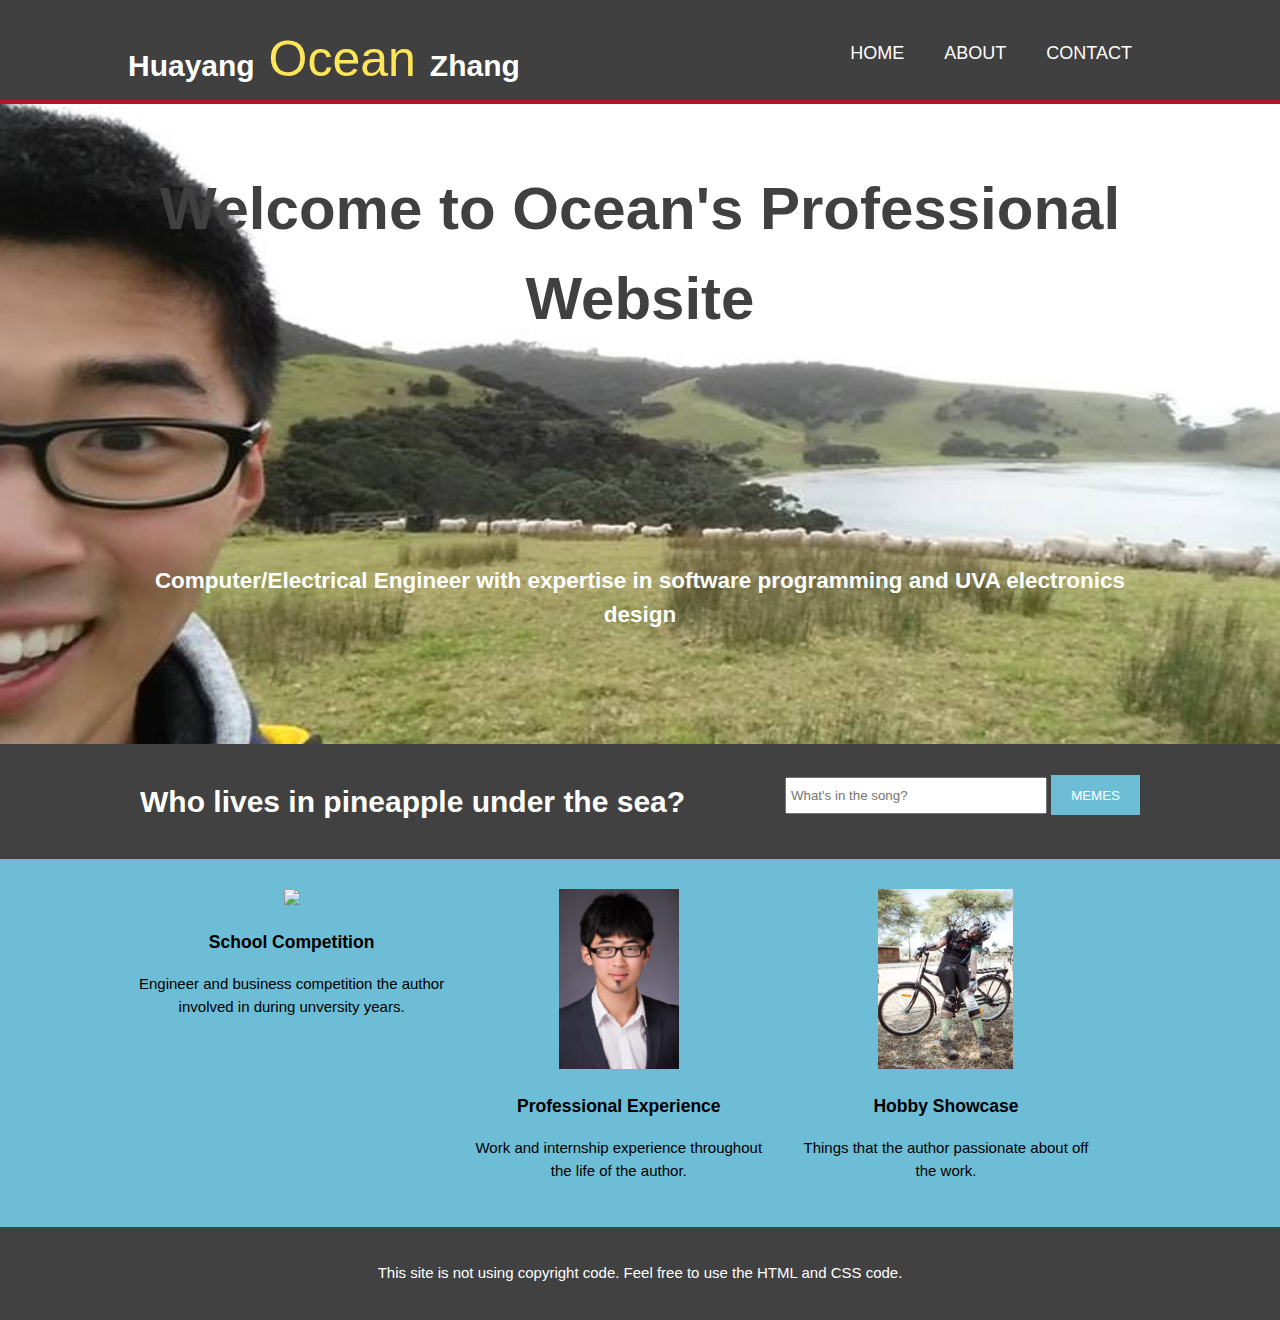
==== index.html @ 23830123 "Add files via upload" ====
<!DOCTYPE html>
<html>
  <head>
    <meta charset="utf-8">
    <meta name="viewport" cotent="width=device-width">
    <meta name="description" cotent="Computer/Eletrical Engineering professional work experience showcase">
    <meta name="keywords" content="website, electrical engineer, ee, cs">
    <meta name="author" content="Ocean">
    <title>Ocean's Professional Website | Home</title>
    <link rel="stylesheet" href="./css/style.css">
  </head>
  <body>
    <header>
      <div class="container">
        <div id="branding">
          <h1>Huayang<span class="highlight"> Ocean </span> Zhang</h1>
        </div>
        <nav>
          <ul>
            <li><a href="index.html">Home</a></li>
            <li><a href="about.html">About</a></li>
            <li><a href="services.html">Contact</a></li>
          </ul>
      </div>
    </header>

    <section id="showcase">
      <div class="container">
        <h1>Welcome to Ocean's Professional Website</h1>
        <h2>Computer/Electrical Engineer with expertise in software programming and UVA electronics design</h2>
      </div>
    </section>

    <section id="newsletter">
      <div class="container">
        <h1>Who lives in pineapple under the sea?</h1>
        <form>
          <input type="email" placeholder="What's in the song?">
          <button type="submit" class="button_1">MEMES</button>
        </form>
      </div>
    </section>

    <section id="boxes">
      <div class="container">
        <div class="box">
          <img src="./image/school.jpg">
          <h3>School Competition</h3>
          <p>Engineer and business competition the author involved in during unversity years.</p>
        </div>
        <div class="box">
          <img src="./image/professional.jpeg">
          <h3>Professional Experience</h3>
          <p>Work and internship experience throughout the life of the author.</p>
        </div>
        <div class="box">
          <img src="./image/hobby.jpg">
          <h3>Hobby Showcase</h3>
          <p>Things that the author passionate about off the work.</p>
        </div>
      </div>
    </section>

    <footer>
      <p>This site is not using copyright code. Feel free to use the HTML and CSS code. </p>
    </footer>
  </body>
</html>
---- css/style.css ----
body{
  font: 15px/1.5 Arial, Helvetica, sans-serif;
  padding:0;
  margin:0;
  background-color:#6DBDD6;
}


/*global **/
.container{
  width:80%;
  margin:auto;
  overflow:hidden;
}

ul{
  margin:0;
  padding:0;
}

.button_1{
  height:40px;
  background:#6DBDD6;
  border:0;
  padding-left: 20px;
  padding-right:20px;
  color:#ffffff;
}

.dark{
  padding:15px;
  background:#404041;
  color:#FFFFFF;
  margin-top:10px;
  margin-bottom:10px;
}

/* Header **/
header{
  background:#404040;
  color:#ffffff;
  padding-top:30px;
  min-height:70px;
  border-bottom:#B71427 4px solid;
}

header a{
  color:#ffffff;
  text-decoration:none;
  text-transform:uppercase;
  font-size:18px;
}

header li{
  float:left;
  display:inline;
  padding: 0 20px 0 20px;
}

header #branding{
  float:left;
}

header #branding h1{
  margin:0;
}

header nav{
  float:right;
  margin-top:10px;
}

header .highlight, header .current a{
  color:#FFE658;
  font-weight:bold;
  font:50px Arial;
}

header a:hover{
  color:#CCCCCC;
  font-weight:bold;
}

/* Showcase*/
#showcase{
  min-height:640px;

  background:url('../image/showcase2.jpg') no-repeat -260px;
  background-size: 130% 130%;
  text-align: center;

}

#showcase h1{
  margin-top:60px;
  font-size:60px;
  margin-bottom: 220px;
  color:#404040;
}

#showcase h2{
  font-sze:40px;
  color:#FFFFFF;
}

#showcase p{
  font-sze:20px;
  color:#FFFFFF;
}

/* newsletter */

#newsletter{
  padding:15px;
  color:#ffffff;
  background:#414141;
}

#newsletter h1{
  float:left;
}

#newsletter form {
  float:right;
  margin-top:16px;
}

#newsletter input[type="email"]{
  padding:4px;
  height:25px;
  width:250px;
}

/* Boxes */
#boxes{
  margin-top:20px;
}

#boxes .box{
  float:left;
  text-align: center;
  width:30%;
  padding:10px;
}

#boxes .box img{
  height:180px;
}

/* Sidebar */
aside#sidebar{
  float:right;
  width: 30%;
}

/* main in About Me */
article#main-col{
  float:left;
  width: 65%;
}


footer{
  padding:20px;
  margin-top:20px;
  color:#ffffff;
  background-color:#414141;
  text-align: center;
}

/* Media Queries */
@media(max-width: 768px){
  header #branding,
  header nav,
  header nav li,
  #newsletter h1,
  #newsletter form,
  #boxes .box,
  article#main-col,
  aside#sidebar{
    float:none;
    text-align: :center;
    width:100%;
  }

  header{
    padding-bottom:20px;
  }

  #showcase h1{
    margin-top:40px;
  }

  #newsletter button{
    display:block;
    width:100%;
  }

  #newsletter form input[type="email"]{
    width:100%;
    margin-bottom:5px;
  }
}
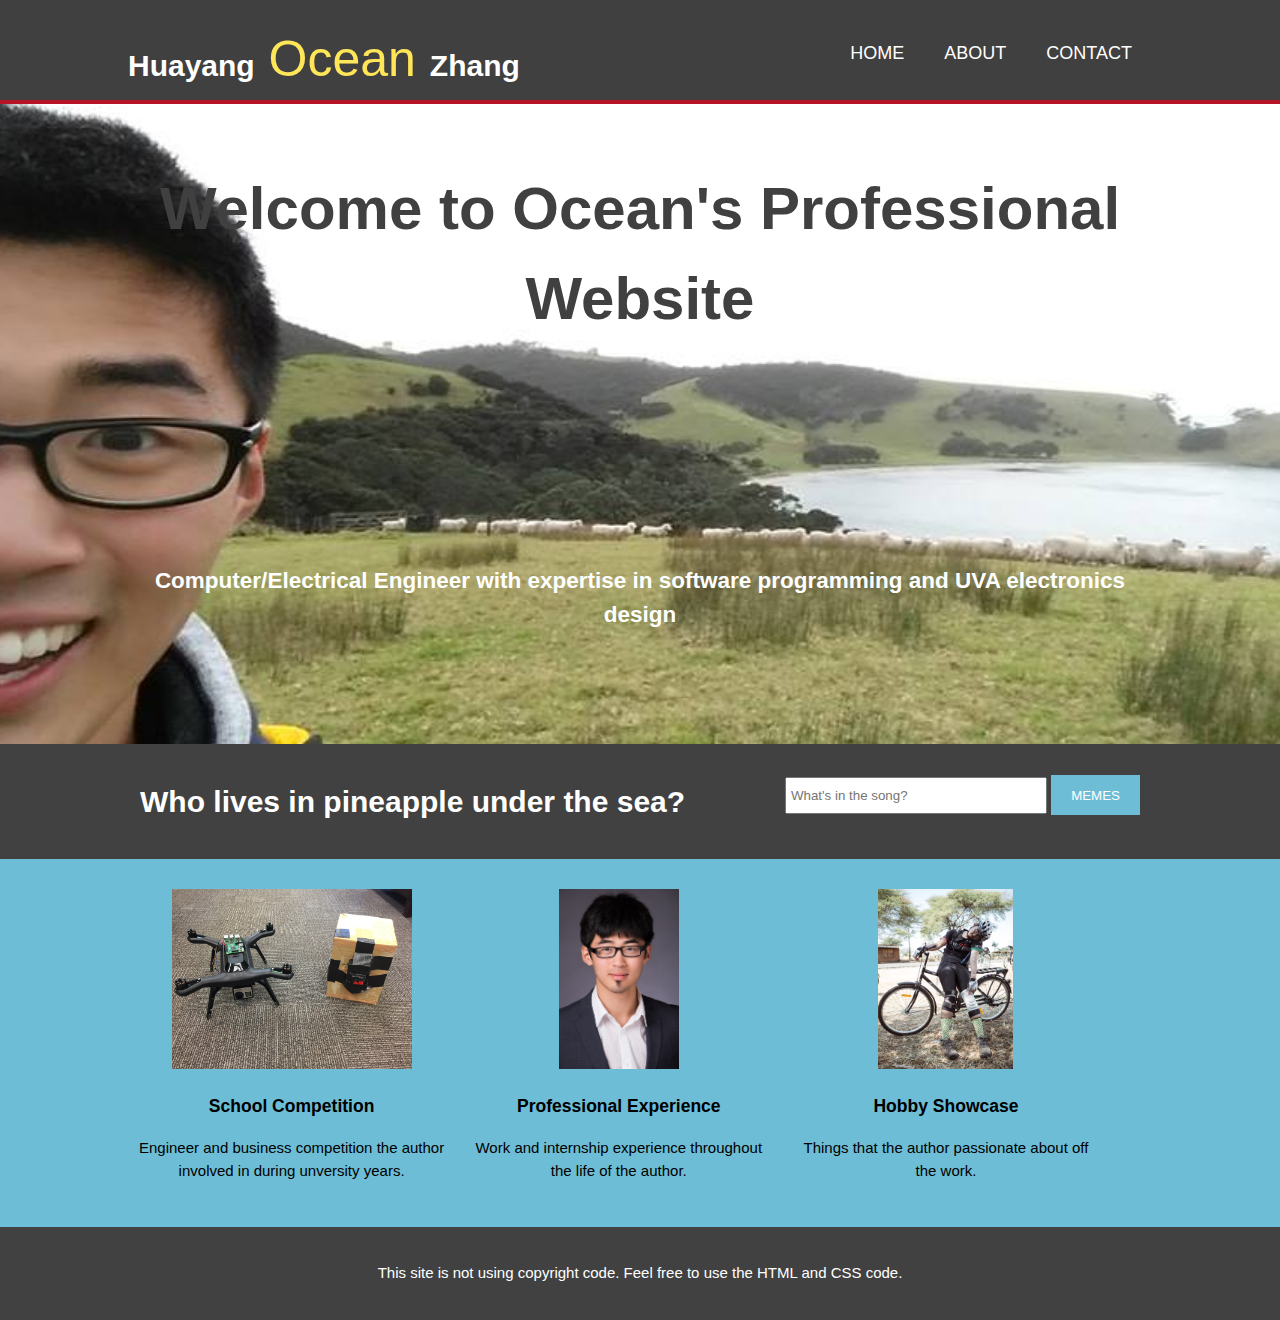
==== commit 0b9bd057: "Update index.html" ====
--- a/index.html
+++ b/index.html
@@ -44,7 +44,7 @@
     <section id="boxes">
       <div class="container">
         <div class="box">
-          <img src="./image/school.jpg">
+          <img src="./image/school.JPG">
           <h3>School Competition</h3>
           <p>Engineer and business competition the author involved in during unversity years.</p>
         </div>
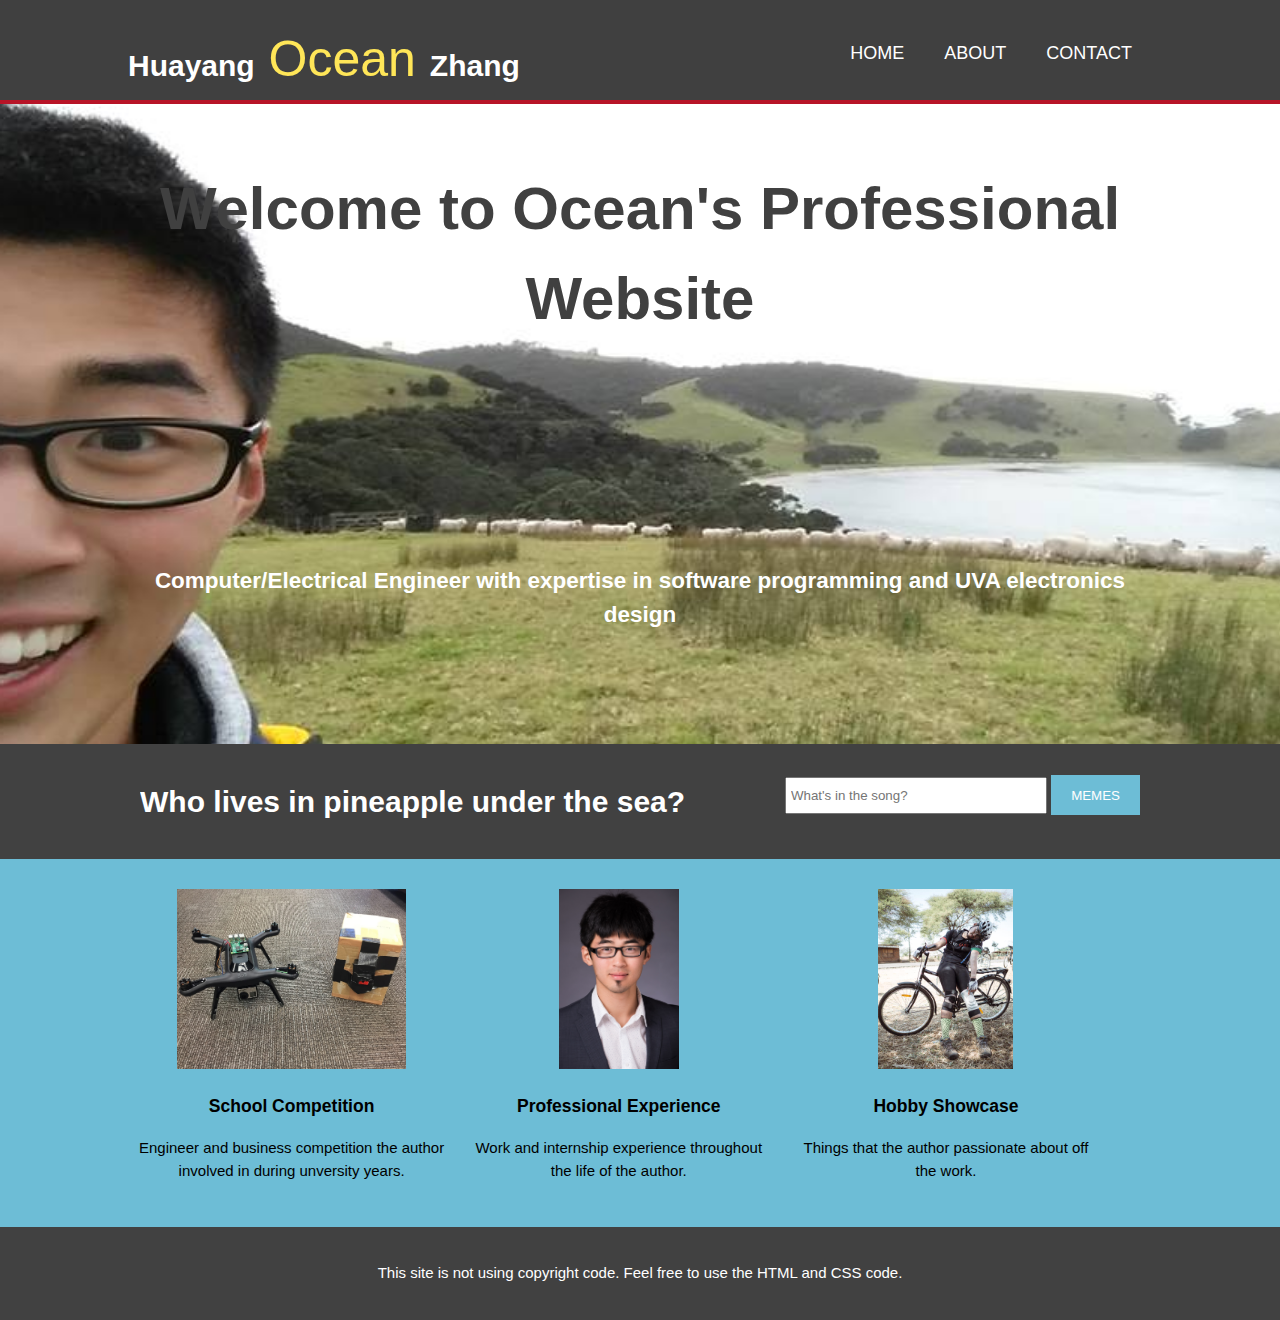
==== commit 1e095591: "Update index.html" ====
--- a/index.html
+++ b/index.html
@@ -44,7 +44,7 @@
     <section id="boxes">
       <div class="container">
         <div class="box">
-          <img src="./image/school.JPG">
+          <img src="./image/school.png">
           <h3>School Competition</h3>
           <p>Engineer and business competition the author involved in during unversity years.</p>
         </div>
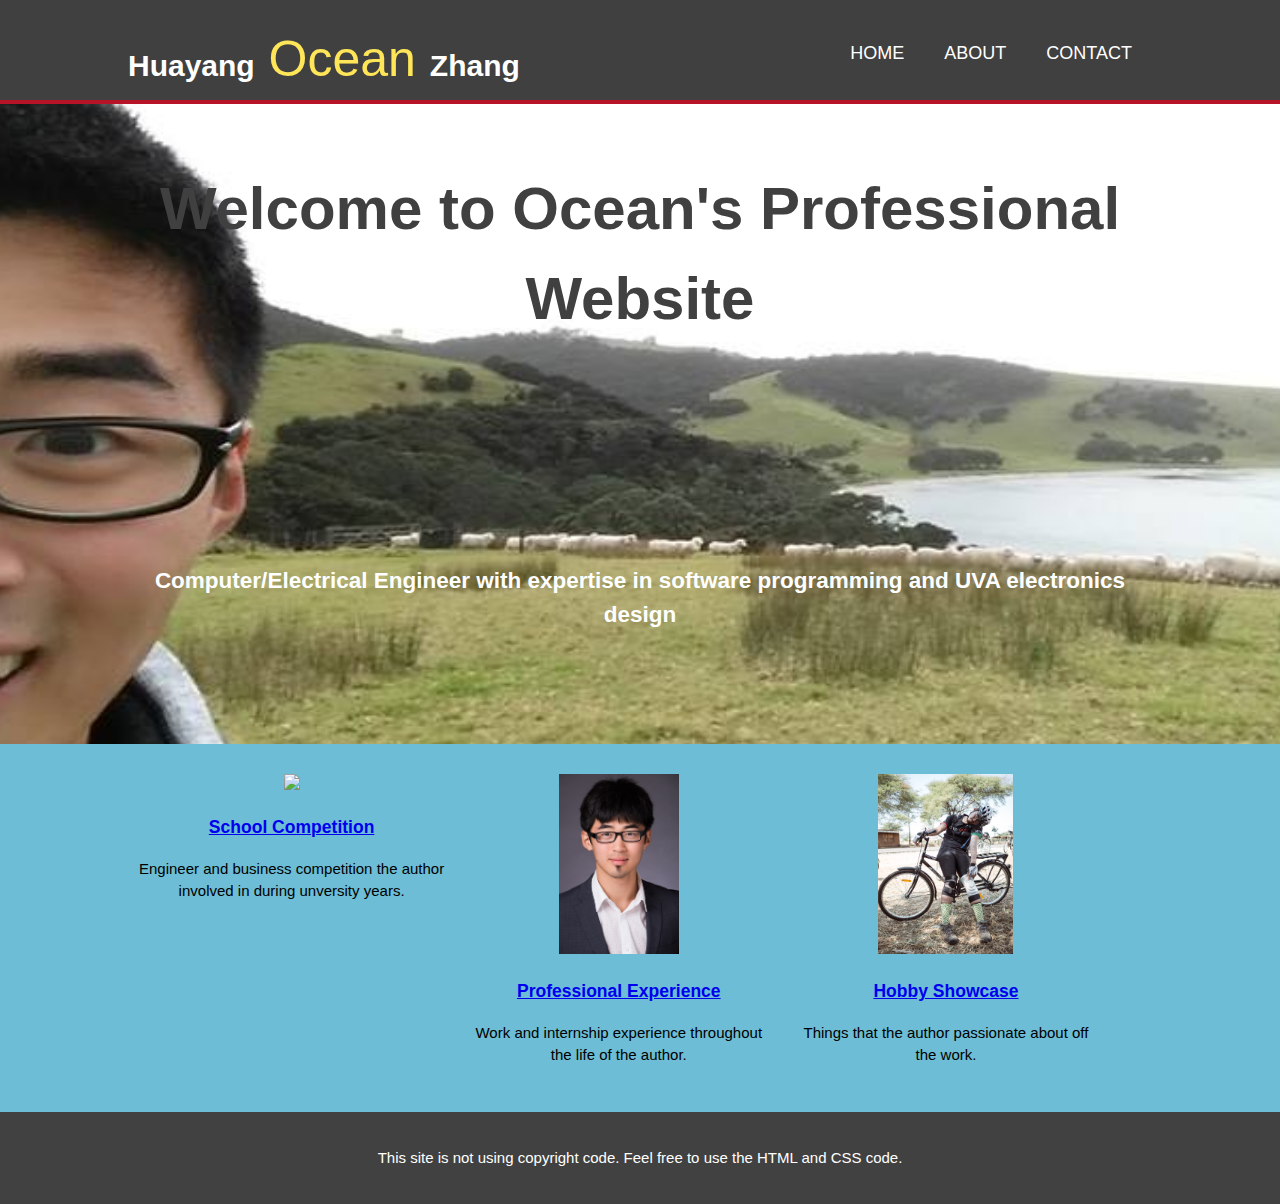
==== commit b6f465d3: "new school page added" ====
--- a/index.html
+++ b/index.html
@@ -30,7 +30,7 @@
         <h2>Computer/Electrical Engineer with expertise in software programming and UVA electronics design</h2>
       </div>
     </section>
-
+<!--
     <section id="newsletter">
       <div class="container">
         <h1>Who lives in pineapple under the sea?</h1>
@@ -40,22 +40,22 @@
         </form>
       </div>
     </section>
-
+-->
     <section id="boxes">
       <div class="container">
         <div class="box">
-          <img src="./image/school.png">
-          <h3>School Competition</h3>
+          <img src="./image/school.jpg">
+          <h3><a href="school.html">School Competition</a></h3>
           <p>Engineer and business competition the author involved in during unversity years.</p>
         </div>
         <div class="box">
           <img src="./image/professional.jpeg">
-          <h3>Professional Experience</h3>
+          <h3><a href="professional.html">Professional Experience</a></h3>
           <p>Work and internship experience throughout the life of the author.</p>
         </div>
         <div class="box">
           <img src="./image/hobby.jpg">
-          <h3>Hobby Showcase</h3>
+          <h3><a href="hobby.html">Hobby Showcase</a></h3>
           <p>Things that the author passionate about off the work.</p>
         </div>
       </div>
--- a/css/style.css
+++ b/css/style.css
@@ -85,8 +85,8 @@
 #showcase{
   min-height:640px;
 
-  background:url('../image/showcase2.jpg') no-repeat -260px;
-  background-size: 130% 130%;
+  background:url('../image/showcase2.jpg') no-repeat -400px;
+  background-size: 160% 150%;
   text-align: center;
 
 }
@@ -145,6 +145,28 @@
 
 #boxes .box img{
   height:180px;
+}
+
+/* School Boxes */
+#schoolboxes{
+  margin-top:80px;
+  margin-bottom:100px;
+}
+
+#schoolboxes .schoolbox{
+  float:center;
+  text-align: center;
+  width:100%;
+  padding:10px;
+}
+
+#schoolboxes .schoolbox img{
+  width:500px;
+  height:400px;
+}
+
+#schoolbox p{
+  font-sze:40px;
 }
 
 /* Sidebar */
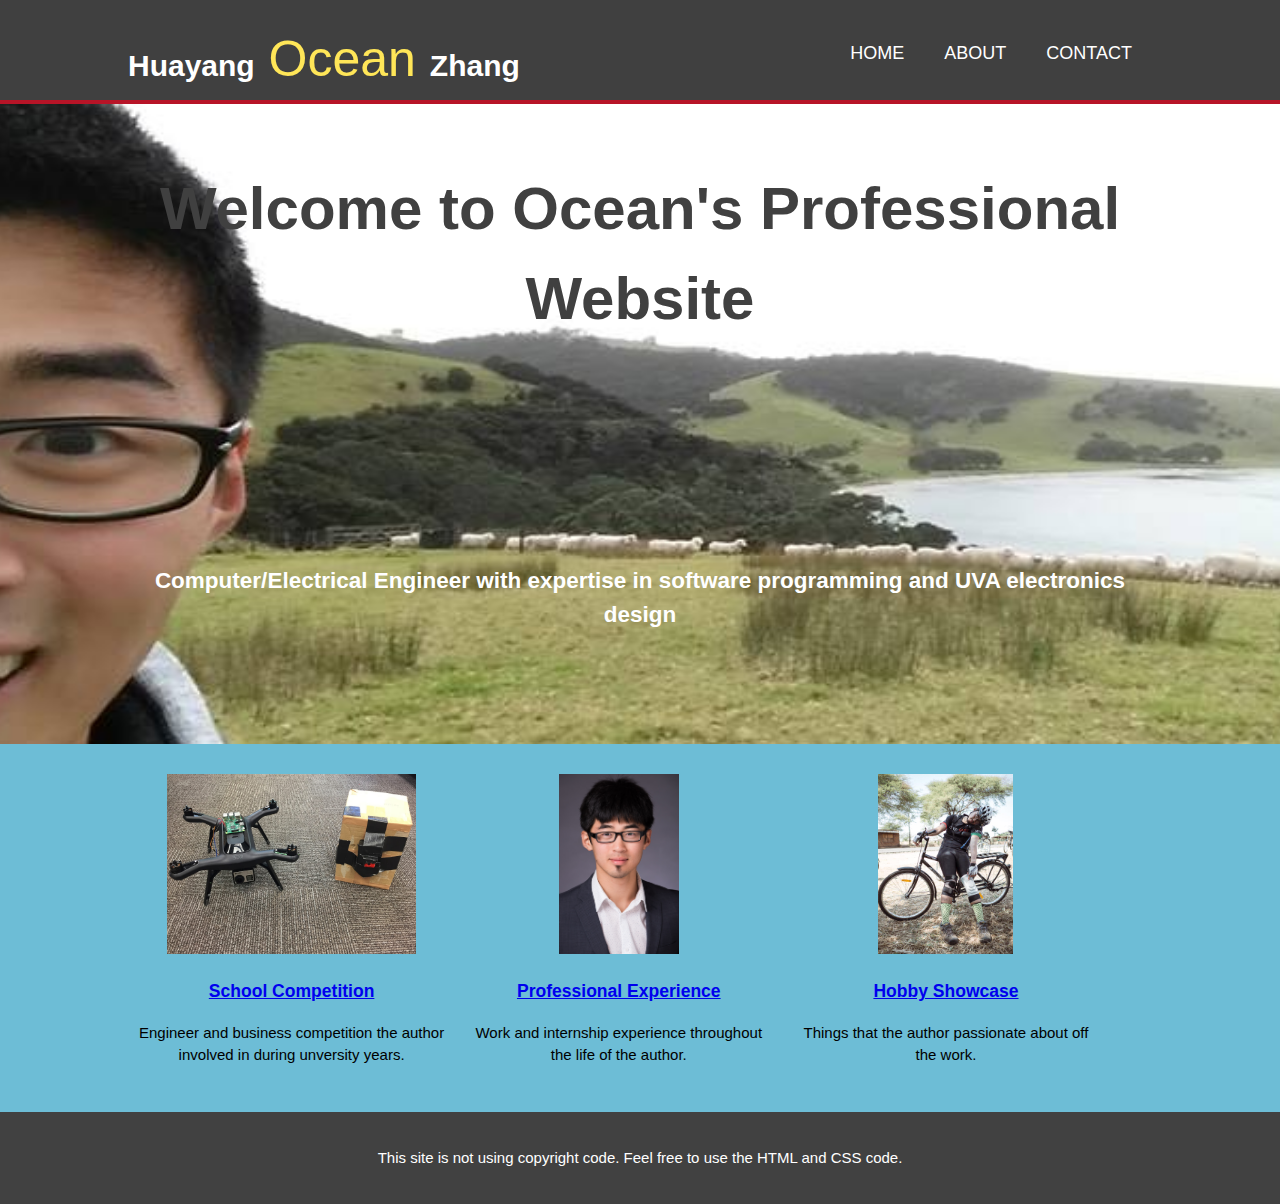
==== commit ee932671: "test run for professional and hobby page" ====
--- a/index.html
+++ b/index.html
@@ -44,7 +44,7 @@
     <section id="boxes">
       <div class="container">
         <div class="box">
-          <img src="./image/school.jpg">
+          <img src="./image/school.png">
           <h3><a href="school.html">School Competition</a></h3>
           <p>Engineer and business competition the author involved in during unversity years.</p>
         </div>
